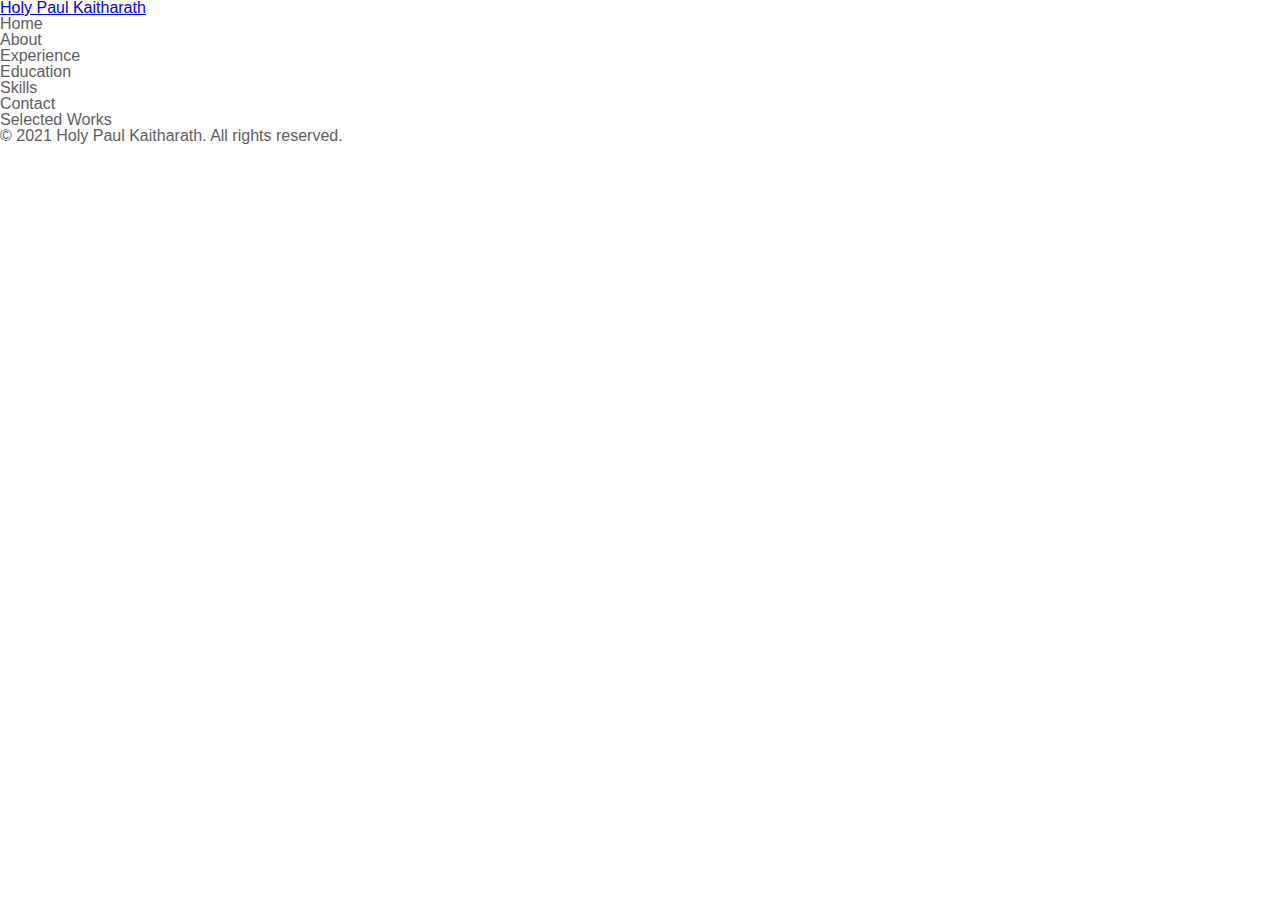
==== holy.html @ 8470b29d "3rd commit" ====
<!DOCTYPE html>
<html>

<head>
    <meta charset="UTF-8">
    <meta name="viewport" content="width=device-width, initial-scale=1.0">
    <title>Holy's Portfolio Page</title>
    <link rel="stylesheet" href="./assets/css/reset.css" />
    <link rel="stylesheet" href="./assets/css/style.css" />
    <link href="./assets/images/logo.PNG" rel="icon" xpath="1">
</head>

<body class="page-home">
    <section class="masthead">
        <div class="site-header">
            <a class="site-logo" href="https://brijeeta.github.io/prework-about-me/">
                Holy Paul Kaitharath
            </a>
        </div>
        <!-- <p class="masthead-intro">Hi I'm</p>
        <h1 class="masthead-heading">Holy Paul Kaitharath</h1> -->
        <div>
            <nav class="navbar">
                <ul class="navbar-menu">
                    <li class="navbar-items">
                        Home
                    </li>
                    <li class="navbar-items">
                        About
                    </li>
                    <li class="navbar-items">
                        Experience
                    </li>
                    <li class="navbar-items">
                        Education
                    </li>
                    <li class="navbar-items">
                        Skills
                    </li>
                    <li class="navbar-items">
                        Contact
                    </li>
                    <li class="navbar-items">
                        Selected Works
                    </li>
                </ul>
            </nav>
        </div>

        </header>
        <main>

        </main>
        <footer class="site-footer">
            <div class="site-footer-inner">
                <p>© 2021 Holy Paul Kaitharath. All rights reserved.</p>
            </div>
        </footer>
</body>

</html>
---- assets/css/style.css ----
body {
    font-family: "Rubik", "Arial", sans-serif;
    font-size: 16px;
    color: #5e5e5e;
    line-height: 1.5;
}

header {
    display: block;
    width: 100%;
    position: absolute;
    top: 0;
    left: 0;
    z-index: 800;
}

header div nav ul li {
    display: inline-block;
    margin-left: 25px;
    margin-top: 10em;
    font-size: 14px;
}


/* .masthead {
    padding: 6em 0;
    background-image: linear-gradient( rgba(0, 238, 255, 0.45), rgba(251, 255, 0, 0.45)), url(../images/portfolio-background.jpg);
    height: 300px;
    width: 100%;
    background-size: cover;
    background-repeat: no-repeat;
    margin: 0 auto;
    padding: 2.5rem;
    border-bottom: 2px solid black;
}

.masthead-heading {
    margin-top: -0.2em;
    font-weight: bold;
    font-size: 4em;
    letter-spacing: -0.02em;
    color: #ffffff;
    font-family: 'Gowun Batang', serif;
}

.masthead-intro {
    margin-bottom: 0.1em;
    font-size: 2em;
    color: #ffffff;
}

.masthead,
.masthead-intro,
footer {
    text-align: center;
}

header div nav ul li {
    display: inline-block;
    margin-left: 25px;
    margin-top: 10em;
    font-size: 14px;
    font-family: 'Oleo Script', cursive;
}

main {
    width: 96%;
    margin: 2rem auto;
} */


/* footer {
    margin: 1.5rem;
    padding: 30px;
} */
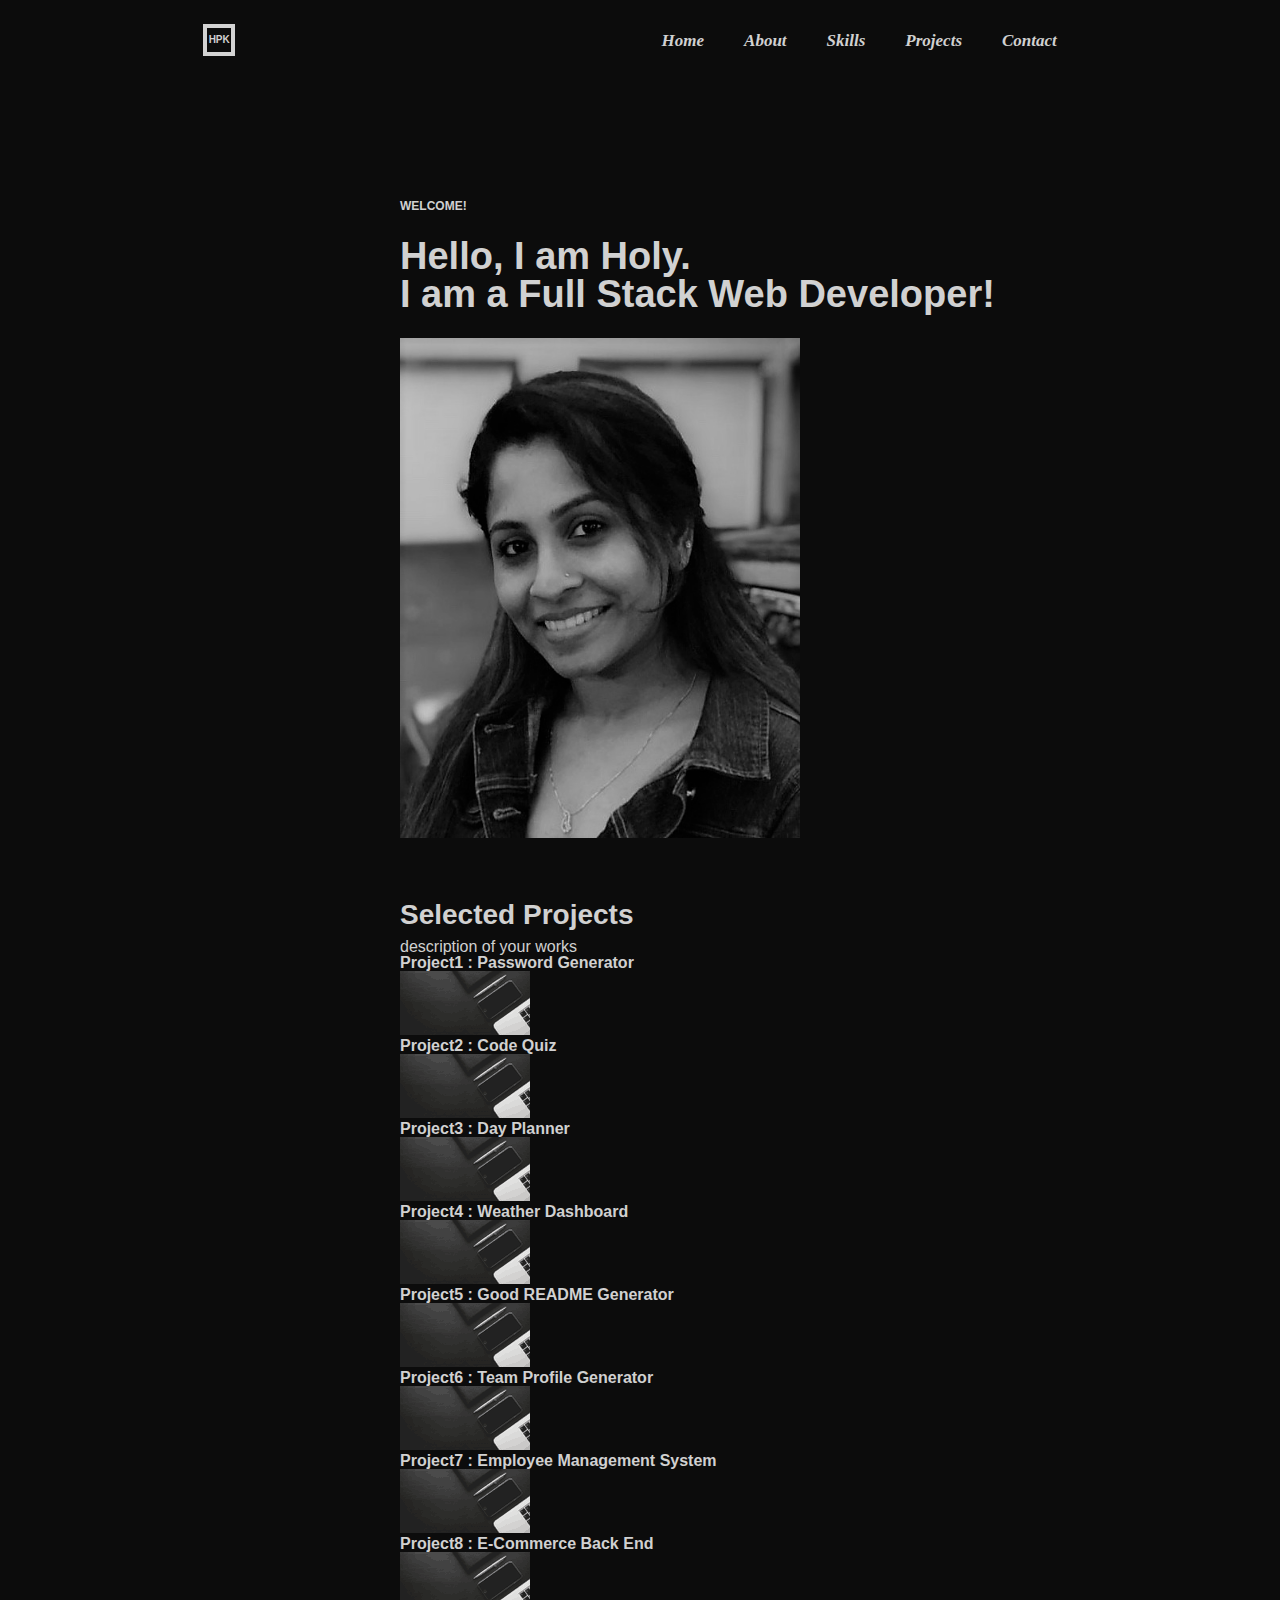
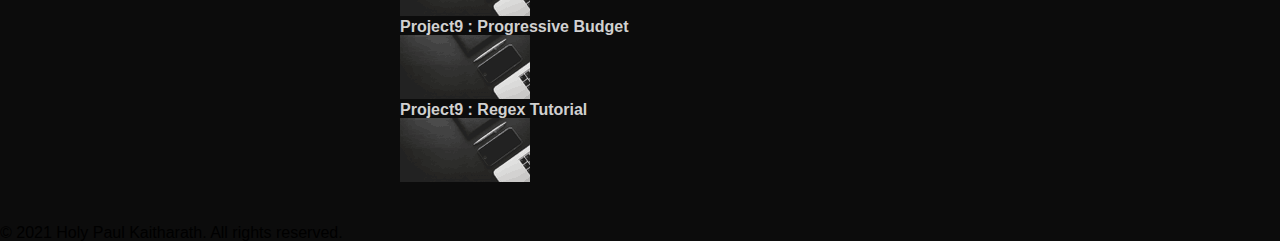
==== commit 909c2f14: "third commit" ====
--- a/holy.html
+++ b/holy.html
@@ -6,56 +6,104 @@
     <meta name="viewport" content="width=device-width, initial-scale=1.0">
     <title>Holy's Portfolio Page</title>
     <link rel="stylesheet" href="./assets/css/reset.css" />
-    <link rel="stylesheet" href="./assets/css/style.css" />
+    <link rel="stylesheet" href="./assets/css/holy.css" />
     <link href="./assets/images/logo.PNG" rel="icon" xpath="1">
 </head>
 
 <body class="page-home">
-    <section class="masthead">
+    <!-- NAV BAR -->
+    <section class="mast-head">
         <div class="site-header">
-            <a class="site-logo" href="https://brijeeta.github.io/prework-about-me/">
-                Holy Paul Kaitharath
+            <a class="site-logo transition-link" href="/">
+                <span class="logo-text">HPK</span>
             </a>
         </div>
-        <!-- <p class="masthead-intro">Hi I'm</p>
-        <h1 class="masthead-heading">Holy Paul Kaitharath</h1> -->
-        <div>
-            <nav class="navbar">
-                <ul class="navbar-menu">
-                    <li class="navbar-items">
-                        Home
-                    </li>
-                    <li class="navbar-items">
-                        About
-                    </li>
-                    <li class="navbar-items">
-                        Experience
-                    </li>
-                    <li class="navbar-items">
-                        Education
-                    </li>
-                    <li class="navbar-items">
-                        Skills
-                    </li>
-                    <li class="navbar-items">
-                        Contact
-                    </li>
-                    <li class="navbar-items">
-                        Selected Works
-                    </li>
-                </ul>
-            </nav>
+        <nav role="navigation" class="nav-bar">
+            <ul class="menu">
+                <li>
+                    <a href="#" class="nav-link">Home</a>
+                </li>
+                <li>
+                    <a href="#" class="nav-link">About</a>
+                </li>
+                <li>
+                    <a href="#" class="nav-link">Skills</a>
+                </li>
+                <li>
+                    <a href="#" class="nav-link">Projects</a>
+                </li>
+                <li>
+                    <a href="#" class="nav-link">Contact</a>
+                </li>
+            </ul>
+    </section>
+
+    <!-- Container 2 to add header and background image-->
+    <section class="section-2">
+        <div class="container-2">
+            <div class="text-block">Welcome!</div>
+            <h1 class="heading">Hello, I am Holy.<br>I am a Full Stack Web Developer!</h1>
+            <div><img src="./assets/images/HolyBnW.png" alt="portfolio-background"></div>
         </div>
+    </section>
+    <!-- container 3 to add projects -->
+    <section class="section-3">
+        <div class="container-3">
+            <h2 class="projects">Selected Projects</h1>
+                <p class="project-description">description of your works</p>
+                <div role="list" class="list-of-projects">
+                    <div role="list-item" class="collection-item">
+                        <div>
+                            <h3 id="first-project">Project1 : Password Generator</h3>
+                            <img src="./assets/images/portfolio.png" alt="password-generator">
+                        </div>
+                        <div>
+                            <h3 id="second-project">Project2 : Code Quiz</h3>
+                            <img src="./assets/images/portfolio.png" alt=" code-quiz">
+                        </div>
+                        <div>
+                            <h3 id="third-project">Project3 : Day Planner</h3>
+                            <img src="./assets/images/portfolio.png" alt="day-planner">
+                        </div>
+                        <div>
+                            <h3 id="fourth-project">Project4 : Weather Dashboard</h3>
+                            <img src="./assets/images/portfolio.png" alt="weather-dashboard">
+                        </div>
+                        <div>
+                            <h3 id="fifth-project">Project5 : Good README Generator</h3>
+                            <img src="./assets/images/portfolio.png" alt="readme-generator">
+                        </div>
+                        <div>
+                            <h3 id="sixth-project">Project6 : Team Profile Generator</h3>
+                            <img src="./assets/images/portfolio.png" alt="team-profile-generator">
+                        </div>
+                        <div>
+                            <h3 id="seventh-project">Project7 : Employee Management System</h3>
+                            <img src="./assets/images/portfolio.png" alt="employee-management-system">
+                        </div>
+                        <div>
+                            <h3 id="eigth-project">Project8 : E-Commerce Back End</h3>
+                            <img src="./assets/images/portfolio.png" alt="ecommerce-backend">
+                        </div>
+                        <div>
+                            <h3 id="ninth-project">Project9 : Progressive Budget</h3>
+                            <img src="./assets/images/portfolio.png" alt="progressive-budget">
+                        </div>
+                        <div>
+                            <h3 id="tenth-project">Project9 : Regex Tutorial</h3>
+                            <img src="./assets/images/portfolio.png" alt="regex-tutorial">
+                        </div>
+                    </div>
+                </div>
+    </section>
 
-        </header>
-        <main>
 
-        </main>
-        <footer class="site-footer">
-            <div class="site-footer-inner">
-                <p>© 2021 Holy Paul Kaitharath. All rights reserved.</p>
-            </div>
-        </footer>
+
+    <footer class="site-footer">
+        <div class="site-footer-inner">
+            <p>© 2021 Holy Paul Kaitharath. All rights reserved.</p>
+        </div>
+    </footer>
 </body>
 
 </html>--- a/assets/css/holy.css
+++ b/assets/css/holy.css
@@ -0,0 +1,163 @@
+body {
+    background-color: #0c0c0c;
+}
+
+
+/* Top section */
+
+.mast-head {
+    background-color: #0c0c0c;
+    display: flex;
+    justify-content: space-around;
+    align-items: center;
+    box-shadow: 5px 10px rgba(0, 0, 30px, 0.02);
+    position: fixed;
+    left: 0;
+    top: 0;
+    width: 100%;
+    z-index: 1;
+    padding-top: 20px;
+    padding-bottom: 40px;
+}
+
+
+/* nav bar */
+
+nav {
+    display: flex;
+    justify-content: flex-end;
+    align-items: center;
+    height: 40px;
+    font-size: 17px;
+    font-style: italic;
+    line-height: 25px;
+    text-decoration: none;
+    text-transform: capitalize;
+}
+
+
+/* nav items */
+
+.nav-link {
+    padding: 10px 20px;
+    color: hsla(0, 0%, 100%, 0.82);
+    text-decoration: none;
+    font-family: serif;
+    border-radius: 12px;
+    font-weight: bold;
+}
+
+nav ul {
+    display: flex;
+}
+
+nav ul li a:hover {
+    background-color: #5b575c;
+    box-shadow: 5px 5px rgba(0, 0, 30px, 0.02);
+    transition: all ease 0.2s;
+}
+
+
+/* top section site logo */
+
+.site-logo {
+    color: rgba(255, 255, 255, 0.82);
+    width: 32px;
+    height: 32px;
+    display: block;
+    overflow: visible;
+    border: 4px solid rgba(255, 255, 255, 0.82);
+    position: relative;
+    transform: rotate(0deg);
+    transition: transform .4s ease-in-out;
+    flex-shrink: 0;
+}
+
+.site-logo .logo-text {
+    position: absolute;
+    top: 50%;
+    left: 50%;
+    transform: translate(-50%, -50%) rotate(0deg);
+    transition: transform .4s ease-in-out;
+    font-weight: 700;
+    font-size: 10px;
+}
+
+.site-logo:hover {
+    opacity: 1;
+    transform: rotate(-90deg);
+    transition: transform .4s ease-in-out
+}
+
+.site-logo:hover .logo-text {
+    transform: translate(-50%, -50%) rotate(90deg);
+    transform-origin: center
+}
+
+
+/* section 2 with main heading and  profile image */
+
+.section-2 {
+    display: block;
+    left: 0px;
+    top: 0;
+    width: 100%;
+    z-index: 1;
+    padding-top: 200px;
+    padding-bottom: 40px;
+}
+
+.container-2 {
+    max-width: 1200px;
+    padding-left: 400px;
+}
+
+.heading {
+    max-width: 600px;
+    margin-top: 25px;
+    margin-bottom: 25px;
+    color: hsla(0, 0%, 100%, 0.82);
+    font-size: 38px;
+    font-family: sans-serif;
+    font-weight: bold;
+}
+
+.text-block {
+    font-family: sans-serif;
+    font-size: 12px;
+    font-weight: 600;
+    text-transform: uppercase;
+    color: hsla(0, 0%, 100%, 0.82);
+}
+
+.container-2 div img {
+    width: 100%;
+    height: 500px;
+    padding-right: 400px;
+}
+
+
+/* Selected Projects */
+
+.section-3 {
+    display: block;
+    left: 0px;
+    top: 0;
+    width: 100%;
+    z-index: 1;
+    padding-top: 20px;
+    padding-bottom: 40px;
+    color: hsla(0, 0%, 100%, 0.82);
+    font-family: sans-serif;
+}
+
+.container-3 {
+    max-width: 1200px;
+    padding-left: 400px;
+}
+
+h2 {
+    max-width: 600px;
+    margin-bottom: 10px;
+    font-size: 28px;
+}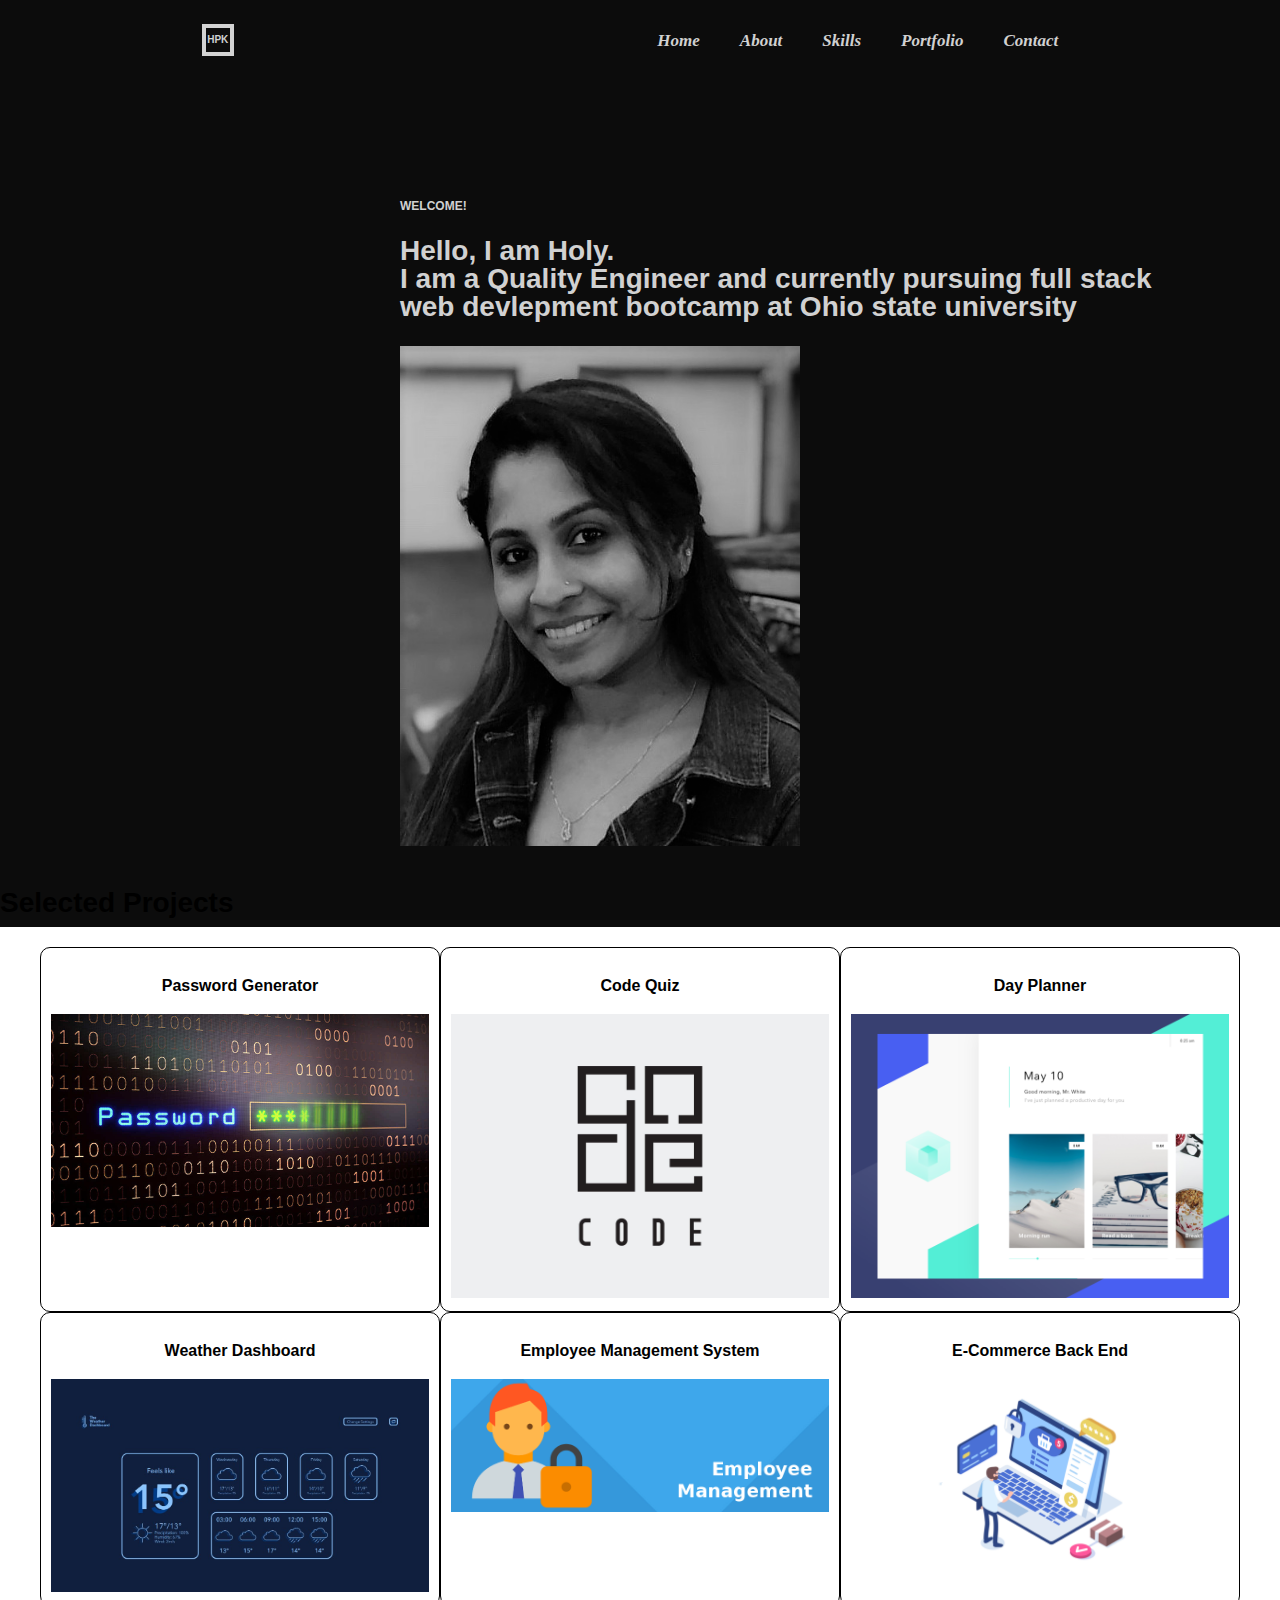
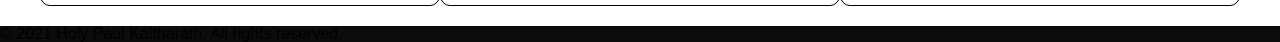
==== commit 18b61b03: "commit4" ====
--- a/holy.html
+++ b/holy.html
@@ -21,16 +21,16 @@
         <nav role="navigation" class="nav-bar">
             <ul class="menu">
                 <li>
-                    <a href="#" class="nav-link">Home</a>
+                    <a href="#home" class="nav-link">Home</a>
                 </li>
                 <li>
-                    <a href="#" class="nav-link">About</a>
+                    <a href="#about" class="nav-link">About</a>
                 </li>
                 <li>
                     <a href="#" class="nav-link">Skills</a>
                 </li>
                 <li>
-                    <a href="#" class="nav-link">Projects</a>
+                    <a href="#projects" class="nav-link">Portfolio</a>
                 </li>
                 <li>
                     <a href="#" class="nav-link">Contact</a>
@@ -41,58 +41,44 @@
     <!-- Container 2 to add header and background image-->
     <section class="section-2">
         <div class="container-2">
-            <div class="text-block">Welcome!</div>
-            <h1 class="heading">Hello, I am Holy.<br>I am a Full Stack Web Developer!</h1>
+            <div id="home" class="text-block">Welcome!</div>
+            <h1 class="heading">Hello, I am Holy.<br>I am a Quality Engineer and currently pursuing full stack web devlepment bootcamp at Ohio state university</h1>
             <div><img src="./assets/images/HolyBnW.png" alt="portfolio-background"></div>
         </div>
     </section>
+
+
     <!-- container 3 to add projects -->
     <section class="section-3">
         <div class="container-3">
-            <h2 class="projects">Selected Projects</h1>
-                <p class="project-description">description of your works</p>
+            <h2 id="projects" class="projects">Selected Projects</h1>
                 <div role="list" class="list-of-projects">
                     <div role="list-item" class="collection-item">
-                        <div>
-                            <h3 id="first-project">Project1 : Password Generator</h3>
-                            <img src="./assets/images/portfolio.png" alt="password-generator">
+                        <div class="collection">
+                            <h3 id="first-project">Password Generator</h3>
+                            <img src="./assets/images/passwordgen.jpg" alt="password-generator">
                         </div>
-                        <div>
-                            <h3 id="second-project">Project2 : Code Quiz</h3>
-                            <img src="./assets/images/portfolio.png" alt=" code-quiz">
+                        <div class="collection">
+                            <h3 id="second-project">Code Quiz</h3>
+                            <img src="./assets/images/codequiz.jpg" alt=" code-quiz">
                         </div>
-                        <div>
-                            <h3 id="third-project">Project3 : Day Planner</h3>
-                            <img src="./assets/images/portfolio.png" alt="day-planner">
+                        <div class="collection">
+                            <h3 id="third-project">Day Planner</h3>
+                            <img src="./assets/images/dayplanner.png" alt="day-planner">
                         </div>
-                        <div>
-                            <h3 id="fourth-project">Project4 : Weather Dashboard</h3>
-                            <img src="./assets/images/portfolio.png" alt="weather-dashboard">
+                        <div class="collection">
+                            <h3 id="fourth-project">Weather Dashboard</h3>
+                            <img src="./assets/images/weatherdashboard.jpg" alt="weather-dashboard">
                         </div>
-                        <div>
-                            <h3 id="fifth-project">Project5 : Good README Generator</h3>
-                            <img src="./assets/images/portfolio.png" alt="readme-generator">
+                        <div class="collection">
+                            <h3 id="seventh-project">Employee Management System</h3>
+                            <img src="./assets/images/ems.png" alt="employee-management-system">
                         </div>
-                        <div>
-                            <h3 id="sixth-project">Project6 : Team Profile Generator</h3>
-                            <img src="./assets/images/portfolio.png" alt="team-profile-generator">
+                        <div class="collection">
+                            <h3 id="eigth-project">E-Commerce Back End</h3>
+                            <img src="./assets/images/ecommerce.png" alt="ecommerce-backend">
                         </div>
-                        <div>
-                            <h3 id="seventh-project">Project7 : Employee Management System</h3>
-                            <img src="./assets/images/portfolio.png" alt="employee-management-system">
-                        </div>
-                        <div>
-                            <h3 id="eigth-project">Project8 : E-Commerce Back End</h3>
-                            <img src="./assets/images/portfolio.png" alt="ecommerce-backend">
-                        </div>
-                        <div>
-                            <h3 id="ninth-project">Project9 : Progressive Budget</h3>
-                            <img src="./assets/images/portfolio.png" alt="progressive-budget">
-                        </div>
-                        <div>
-                            <h3 id="tenth-project">Project9 : Regex Tutorial</h3>
-                            <img src="./assets/images/portfolio.png" alt="regex-tutorial">
-                        </div>
+
                     </div>
                 </div>
     </section>
--- a/assets/css/holy.css
+++ b/assets/css/holy.css
@@ -113,11 +113,11 @@
 }
 
 .heading {
-    max-width: 600px;
+    max-width: 1500px;
     margin-top: 25px;
     margin-bottom: 25px;
     color: hsla(0, 0%, 100%, 0.82);
-    font-size: 38px;
+    font-size: 28px;
     font-family: sans-serif;
     font-weight: bold;
 }
@@ -140,24 +140,53 @@
 /* Selected Projects */
 
 .section-3 {
-    display: block;
-    left: 0px;
+    /* display: block; */
+    /* left: 0px;
     top: 0;
     width: 100%;
     z-index: 1;
     padding-top: 20px;
     padding-bottom: 40px;
     color: hsla(0, 0%, 100%, 0.82);
-    font-family: sans-serif;
+    font-family: sans-serif; */
+    display: flex;
+    flex-wrap: wrap;
 }
 
-.container-3 {
+
+/* .container-3 {
     max-width: 1200px;
     padding-left: 400px;
-}
+} */
 
 h2 {
     max-width: 600px;
     margin-bottom: 10px;
     font-size: 28px;
+}
+
+.collection-item {
+    flex: 4;
+    background-color: #fff;
+    padding: 20px;
+    display: flex;
+    flex-wrap: wrap;
+    justify-content: center;
+}
+
+.collection {
+    border-style: solid;
+    border-width: 1px;
+    border-radius: 10px;
+    padding: 10px;
+    flex: 0 0 400px;
+}
+
+h3 {
+    padding: 20px;
+    text-align: center;
+}
+
+.collection img {
+    width: 100%;
 }